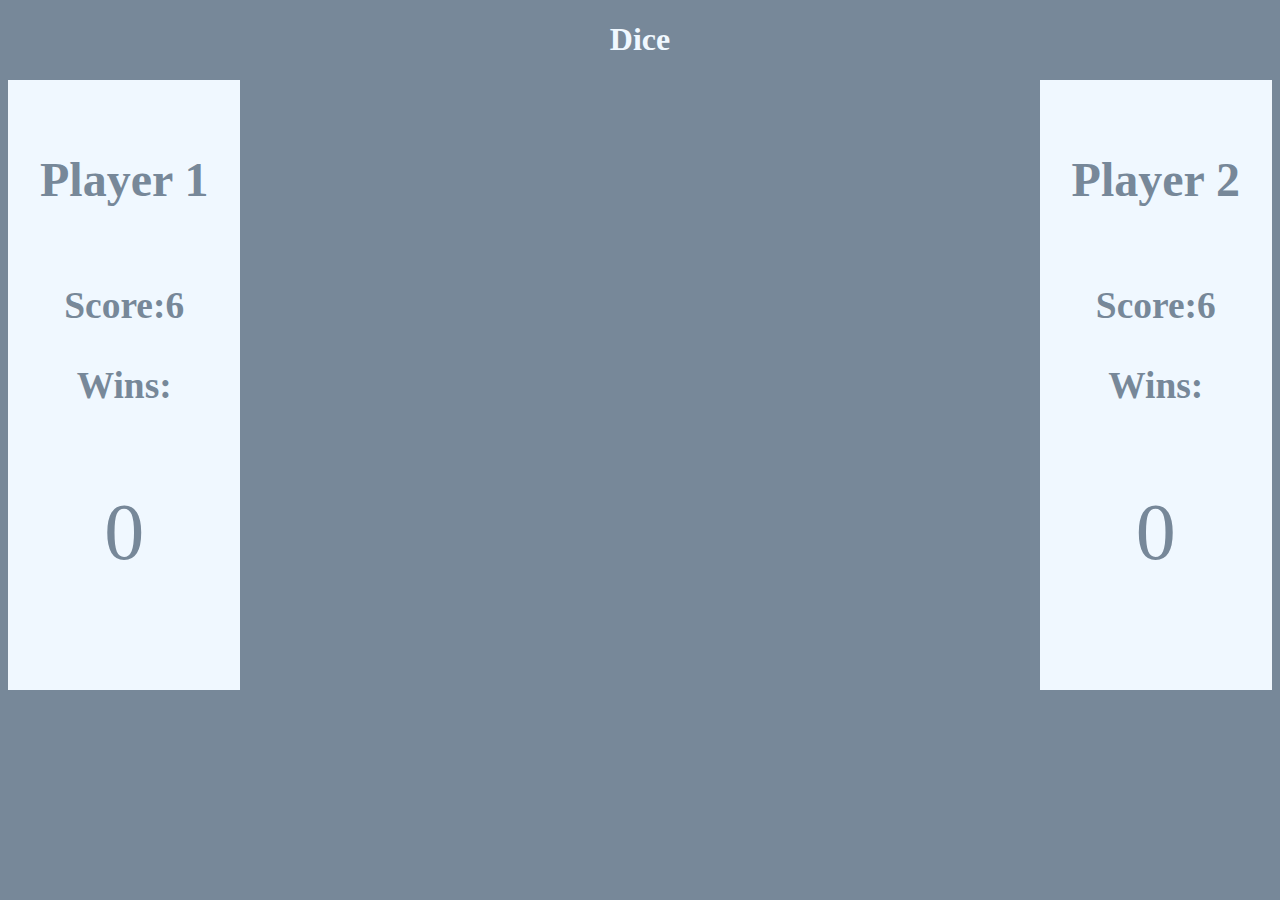
==== dice.html @ 92e3a90b "added games section for javascript practice" ====
<!DOCTYPE html>
<html lang="en">
  <head>
    <meta charset="UTF-8" />
    <meta http-equiv="X-UA-Compatible" content="IE=edge" />
    <meta name="viewport" content="width=device-width, initial-scale=1.0" />
    <title>Dice</title>
    <link rel="stylesheet" href="css/projects/games/dice.css" />
    <link
      rel="stylesheet"
      href="https://cdnjs.cloudflare.com/ajax/libs/font-awesome/6.2.1/css/all.min.css"
      integrity="sha512-MV7K8+y+gLIBoVD59lQIYicR65iaqukzvf/nwasF0nqhPay5w/9lJmVM2hMDcnK1OnMGCdVK+iQrJ7lzPJQd1w=="
      crossorigin="anonymous"
      referrerpolicy="no-referrer"
    />
  </head>
  <body>
    <header class="title">
      <h1>Dice</h1>
    </header>
    <section class="main">
      <aside class="players">
        <span class="playerName">
          <i onclick="changeName('p1')" class="fa-regular fa-pen-to-square"></i>
          <h2 class="p1">Player 1</h2>
        </span>
        <span class="playerScore">
          <h3>Score:<span>6</span></h3>
        </span>
        <div class="playerWins">
          <h3>Wins:</h3>
          <p class="winCount" id="p1WinCount">0</p>
        </div>
      </aside>
      <main class="gameBoard">
        <div class="dice" id="die1">
          <i class="fa-solid fa-dice-three"></i>
        </div>
        <div class="dice" id="die2">
          <i class="fa-solid fa-dice-three"></i>
        </div>
      </main>
      <aside class="players">
        <span class="playerName">
          <h2 class="p2">Player 2</h2>
          <i onclick="changeName('p2')" class="fa-regular fa-pen-to-square"></i>
        </span>
        <span class="playerScore">
          <h3>Score:<span>6</span></h3>
        </span>
        <div class="playerWins">
          <h3>Wins:</h3>
          <p class="winCount" id="p2WinCount">0</p>
        </div>
      </aside>
    </section>
    <script src="games.js"></script>
  </body>
</html>
---- css/projects/games/dice.css ----
:root {
  --primary-light: aliceblue;
  --primary-dark: lightslategray;
}

body {
  background-color: var(--primary-dark);
}
.btn {
  height: 40px;
}
.title {
  text-align: center;
  color: var(--primary-light);
}

.main {
  display: flex;
  justify-content: space-between;
}

/* Players Name, Score, and win count  */
aside {
  background-color: var(--primary-light);
  color: var(--primary-dark);
  height: fit-content;
  padding: 1em;
}
.players {
  font-size: 2rem;
  text-align: center;
}
.playerName {
  display: flex;
}
.playerScore h3 {
}
.playerWins h3 {
}
.winCount {
  font-size: 2.5em;
}
.gameBoard {
  display: flex;
}

/* The Game board dice  */
.dice {
  color: white;
  font-size: 10em;
  margin: 0.1em;
}
.fa-solid {
  border-radius: 50%;
  background-color: black;
  -webkit-border-radius: 50%;
  -moz-border-radius: 50%;
  -ms-border-radius: 50%;
  -o-border-radius: 50%;
  height: 0px;
}
.dice .numberRow {
  display: flex;
}
.dot {
  background-color: black;
  border-radius: 50%;
  -webkit-border-radius: ;
  -moz-border-radius: ;
  -ms-border-radius: ;
  -o-border-radius: ;
  height: 25px;
  margin: 1em;
  padding: 0.5em;
  width: 25px;
}
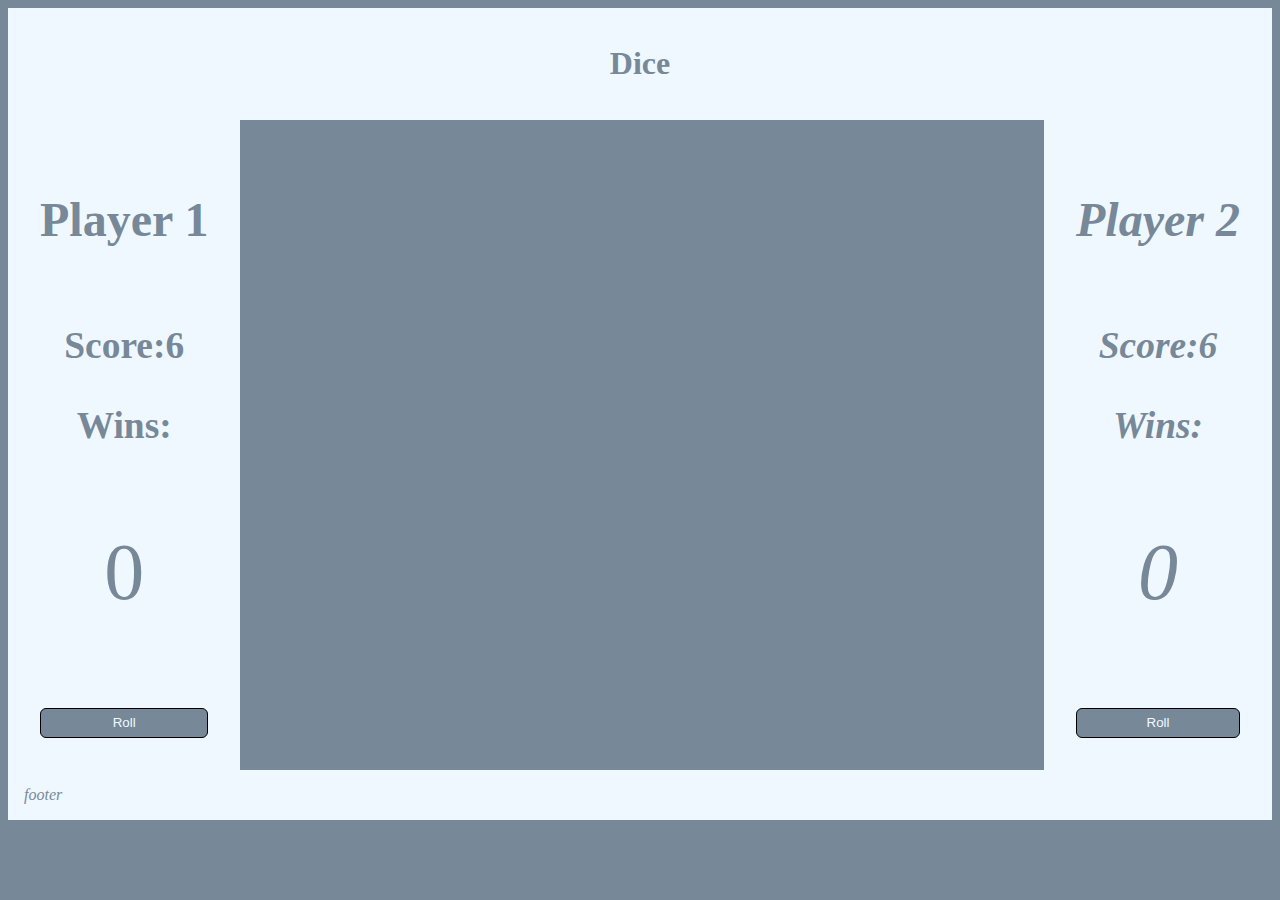
==== commit d52999ea: "fixed dice change display on roll" ====
--- a/dice.html
+++ b/dice.html
@@ -12,6 +12,11 @@
       integrity="sha512-MV7K8+y+gLIBoVD59lQIYicR65iaqukzvf/nwasF0nqhPay5w/9lJmVM2hMDcnK1OnMGCdVK+iQrJ7lzPJQd1w=="
       crossorigin="anonymous"
       referrerpolicy="no-referrer"
+    />
+    <link
+      rel="icon"
+      type="image/svg+xml"
+      href="data:image/svg+xml,<svg xmlns=%22http://www.w3.org/2000/svg%22 width=%22256%22 height=%22256%22 viewBox=%220 0 100 100%22><rect width=%22100%22 height=%22100%22 rx=%2220%22 fill=%22%23778899%22></rect><text x=%2250%%22 y=%2250%%22 dominant-baseline=%22central%22 text-anchor=%22middle%22 font-size=%2290%22>🎲</text></svg>"
     />
   </head>
   <body>
@@ -31,15 +36,18 @@
           <h3>Wins:</h3>
           <p class="winCount" id="p1WinCount">0</p>
         </div>
+        <button id="rollBtn" onclick="roll()">Roll</button>
       </aside>
+
       <main class="gameBoard">
         <div class="dice" id="die1">
-          <i class="fa-solid fa-dice-three"></i>
+          <i />
         </div>
         <div class="dice" id="die2">
-          <i class="fa-solid fa-dice-three"></i>
+          <i />
         </div>
       </main>
+
       <aside class="players">
         <span class="playerName">
           <h2 class="p2">Player 2</h2>
@@ -52,8 +60,10 @@
           <h3>Wins:</h3>
           <p class="winCount" id="p2WinCount">0</p>
         </div>
+        <button id="rollBtn" onclick="roll()">Roll</button>
       </aside>
     </section>
+    <footer>footer</footer>
     <script src="games.js"></script>
   </body>
 </html>
--- a/css/projects/games/dice.css
+++ b/css/projects/games/dice.css
@@ -6,12 +6,14 @@
 body {
   background-color: var(--primary-dark);
 }
+header {
+  background-color: var(--primary-light);
+  color: var(--primary-dark);
+  padding: 1em;
+  text-align: center;
+}
 .btn {
   height: 40px;
-}
-.title {
-  text-align: center;
-  color: var(--primary-light);
 }
 
 .main {
@@ -57,20 +59,30 @@
   -moz-border-radius: 50%;
   -ms-border-radius: 50%;
   -o-border-radius: 50%;
-  height: 0px;
+  height: min-content;
 }
-.dice .numberRow {
-  display: flex;
+
+#rollBtn {
+  border: 1px solid black;
+  background-color: var(--primary-dark);
+  color: var(--primary-light);
+  -webkit-border-radius: 6px;
+  -moz-border-radius: 6px;
+  -ms-border-radius: 6px;
+  -o-border-radius: 6px;
+  border-radius: 6px;
+  height: 30px;
+  width: 100%;
+  /* visibility: hidden; */
 }
-.dot {
-  background-color: black;
-  border-radius: 50%;
-  -webkit-border-radius: ;
-  -moz-border-radius: ;
-  -ms-border-radius: ;
-  -o-border-radius: ;
-  height: 25px;
-  margin: 1em;
-  padding: 0.5em;
-  width: 25px;
+#rollBtn:hover {
+  background-color: var(--primary-light);
+  color: var(--primary-dark);
 }
+
+/* footer  */
+footer {
+  background-color: var(--primary-light);
+  color: var(--primary-dark);
+  padding: 1em;
+}
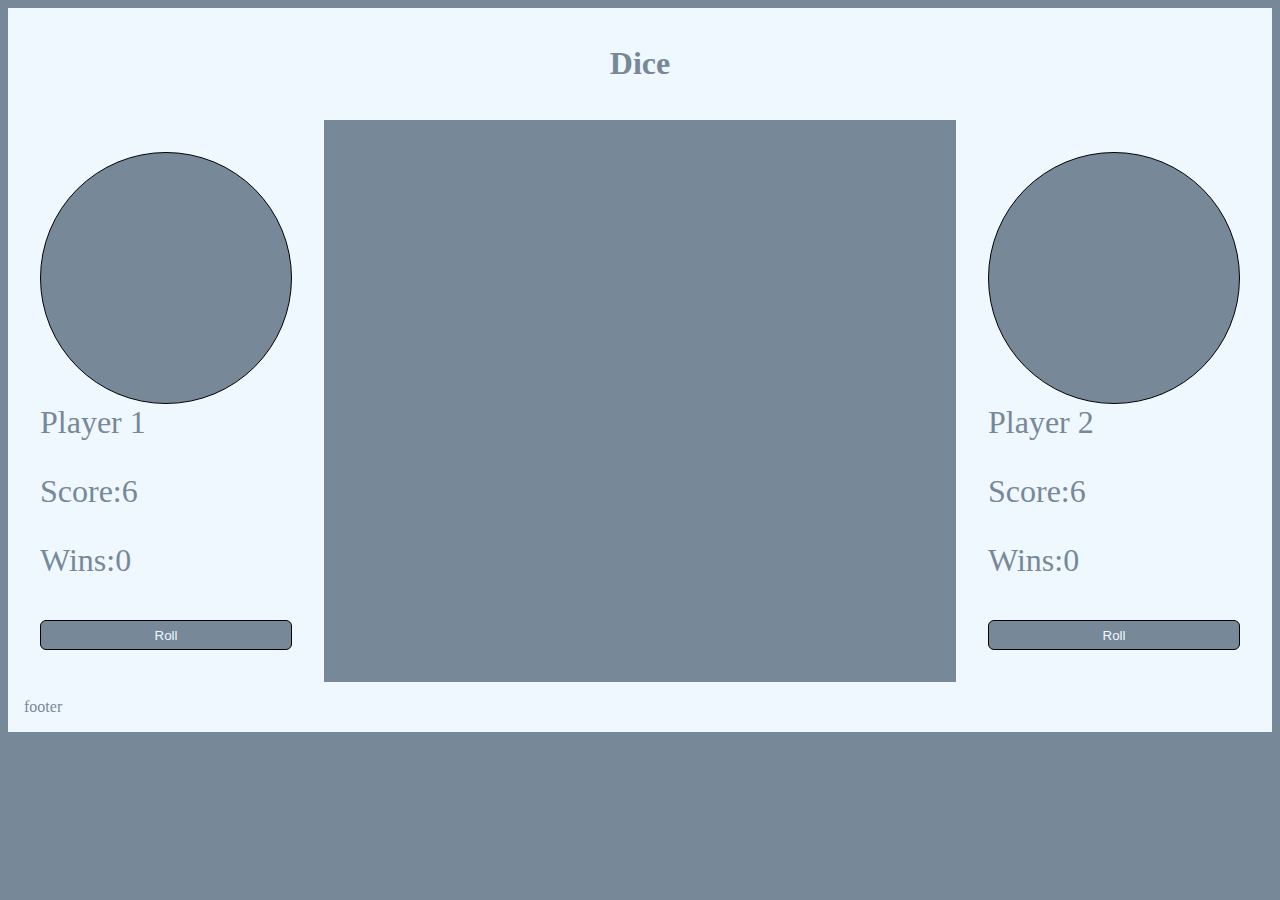
==== commit aa653780: "dynamic dice html populate & custom # of sides" ====
--- a/dice.html
+++ b/dice.html
@@ -25,40 +25,33 @@
     </header>
     <section class="main">
       <aside class="players">
+        <div class="avatar"></div>
         <span class="playerName">
           <i onclick="changeName('p1')" class="fa-regular fa-pen-to-square"></i>
-          <h2 class="p1">Player 1</h2>
+          <p class="p1">Player 1</p>
         </span>
         <span class="playerScore">
-          <h3>Score:<span>6</span></h3>
+          <p>Score:<span>6</span></p>
         </span>
         <div class="playerWins">
-          <h3>Wins:</h3>
-          <p class="winCount" id="p1WinCount">0</p>
+          <p>Wins:<span>0</span></p>
         </div>
         <button id="rollBtn" onclick="roll()">Roll</button>
       </aside>
 
-      <main class="gameBoard">
-        <div class="dice" id="die1">
-          <i />
-        </div>
-        <div class="dice" id="die2">
-          <i />
-        </div>
-      </main>
+      <main class="gameBoard" id="gameBoard"></main>
 
       <aside class="players">
+        <div class="avatar"></div>
         <span class="playerName">
-          <h2 class="p2">Player 2</h2>
+          <p class="p2">Player 2</p>
           <i onclick="changeName('p2')" class="fa-regular fa-pen-to-square"></i>
         </span>
         <span class="playerScore">
-          <h3>Score:<span>6</span></h3>
+          <p>Score:<span>6</span></p>
         </span>
         <div class="playerWins">
-          <h3>Wins:</h3>
-          <p class="winCount" id="p2WinCount">0</p>
+          <p>Wins:<span>0</span></p>
         </div>
         <button id="rollBtn" onclick="roll()">Roll</button>
       </aside>
--- a/css/projects/games/dice.css
+++ b/css/projects/games/dice.css
@@ -28,22 +28,53 @@
   height: fit-content;
   padding: 1em;
 }
+.avatar {
+  background-color: var(--primary-dark);
+  border: 1px solid black;
+  border-radius: 50%;
+  -webkit-border-radius: 50%;
+  -moz-border-radius: 50%;
+  -ms-border-radius: 50%;
+  -o-border-radius: 50%;
+  height: 250px;
+  width: 250px;
+}
 .players {
   font-size: 2rem;
-  text-align: center;
+  /* text-align: center; */
 }
 .playerName {
   display: flex;
+  padding: 0;
+  margin: 0;
+}
+.playerName h2 {
+  display: flex;
+  padding: 0;
+  margin: 0;
+}
+.playerName p {
+  display: flex;
+  padding: 0;
+  margin: 0;
+}
+.playerName span {
+  display: flex;
+  padding: 0;
+  margin: 0;
 }
 .playerScore h3 {
 }
 .playerWins h3 {
 }
 .winCount {
-  font-size: 2.5em;
+  /* font-size: 2.5em; */
 }
 .gameBoard {
+  align-items: center;
   display: flex;
+  flex-wrap: wrap;
+  justify-content: center;
 }
 
 /* The Game board dice  */
@@ -54,7 +85,6 @@
 }
 .fa-solid {
   border-radius: 50%;
-  background-color: black;
   -webkit-border-radius: 50%;
   -moz-border-radius: 50%;
   -ms-border-radius: 50%;
@@ -65,12 +95,12 @@
 #rollBtn {
   border: 1px solid black;
   background-color: var(--primary-dark);
-  color: var(--primary-light);
   -webkit-border-radius: 6px;
   -moz-border-radius: 6px;
   -ms-border-radius: 6px;
   -o-border-radius: 6px;
   border-radius: 6px;
+  color: var(--primary-light);
   height: 30px;
   width: 100%;
   /* visibility: hidden; */
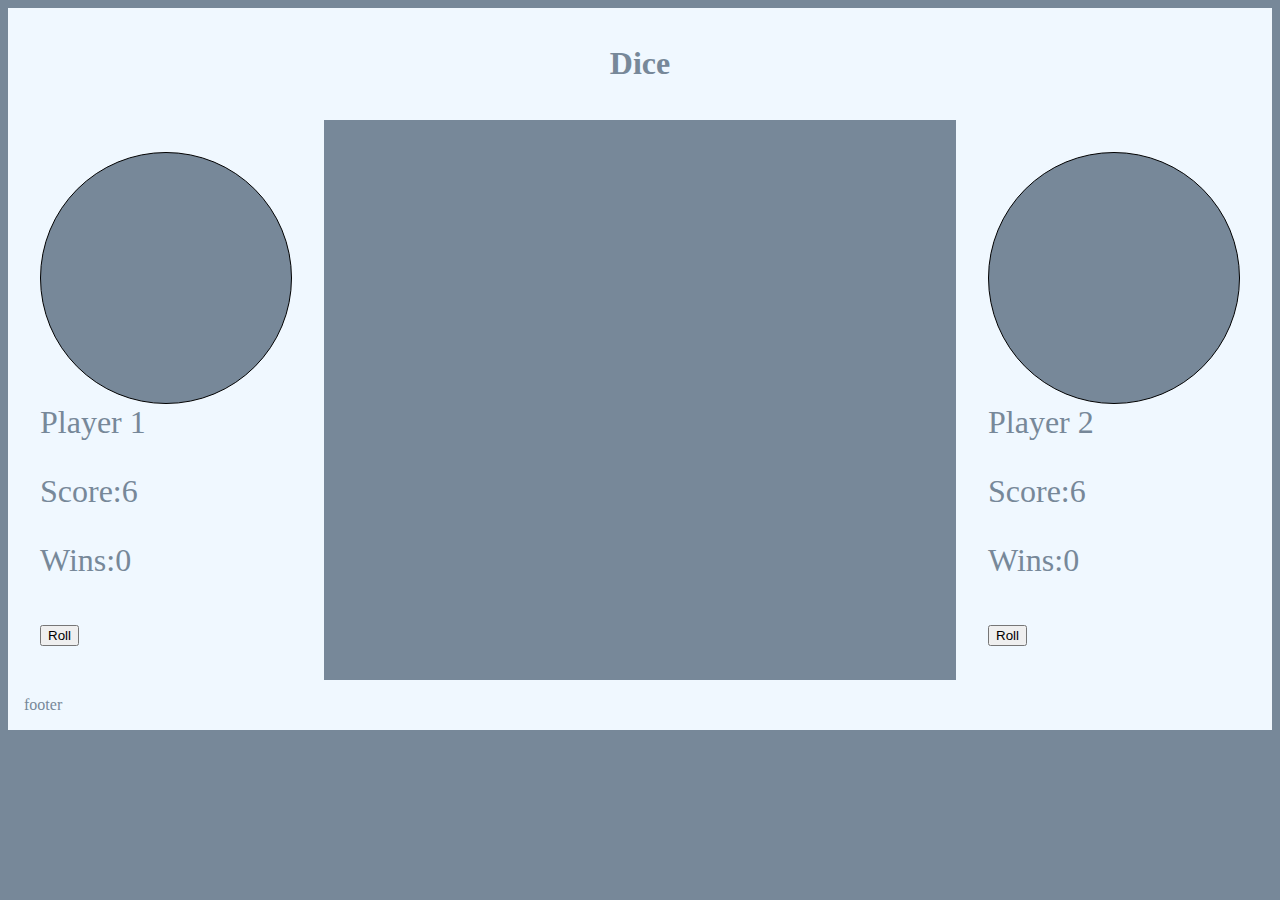
==== commit e144e585: "added score count and dom bug fix" ====
--- a/dice.html
+++ b/dice.html
@@ -36,7 +36,7 @@
         <div class="playerWins">
           <p>Wins:<span>0</span></p>
         </div>
-        <button id="rollBtn" onclick="roll()">Roll</button>
+        <button id="rollBtn1">Roll</button>
       </aside>
 
       <main class="gameBoard" id="gameBoard"></main>
@@ -53,7 +53,7 @@
         <div class="playerWins">
           <p>Wins:<span>0</span></p>
         </div>
-        <button id="rollBtn" onclick="roll()">Roll</button>
+        <button id="rollBtn2">Roll</button>
       </aside>
     </section>
     <footer>footer</footer>
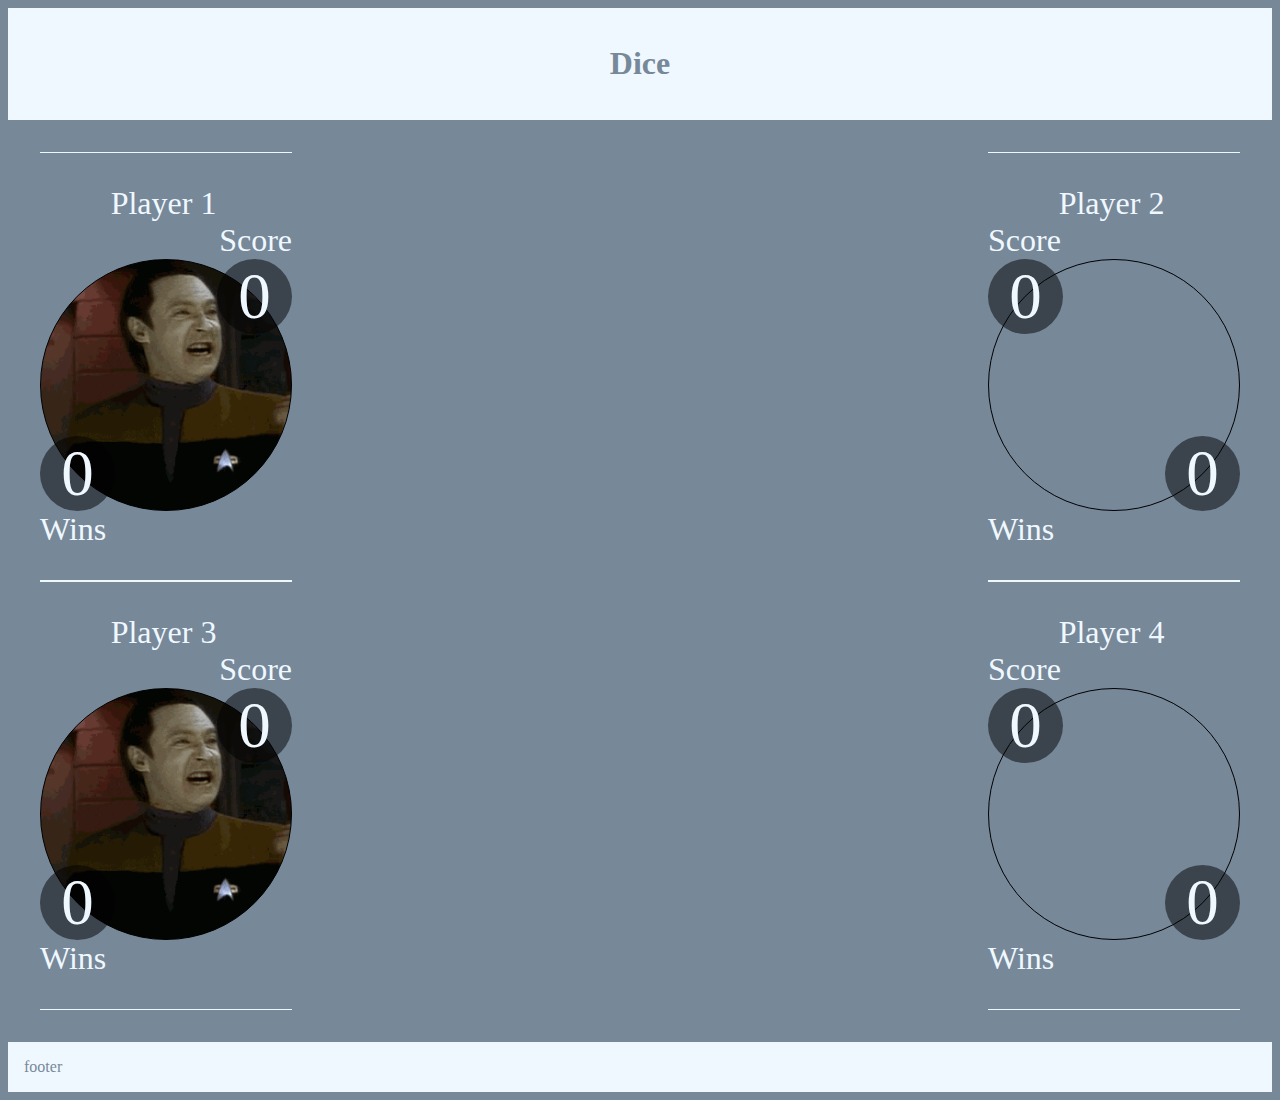
==== commit 23aa1c7e: "custom # of players style format - now dynamic" ====
--- a/dice.html
+++ b/dice.html
@@ -24,36 +24,12 @@
       <h1>Dice</h1>
     </header>
     <section class="main">
-      <aside class="players">
-        <div class="avatar"></div>
-        <span class="playerName">
-          <i onclick="changeName('p1')" class="fa-regular fa-pen-to-square"></i>
-          <p class="p1">Player 1</p>
-        </span>
-        <span class="playerScore">
-          <p>Score:<span>6</span></p>
-        </span>
-        <div class="playerWins">
-          <p>Wins:<span>0</span></p>
-        </div>
-        <button id="rollBtn1">Roll</button>
-      </aside>
+      <aside class="players" id="leftSide"></aside>
 
       <main class="gameBoard" id="gameBoard"></main>
 
-      <aside class="players">
-        <div class="avatar"></div>
-        <span class="playerName">
-          <p class="p2">Player 2</p>
-          <i onclick="changeName('p2')" class="fa-regular fa-pen-to-square"></i>
-        </span>
-        <span class="playerScore">
-          <p>Score:<span>6</span></p>
-        </span>
-        <div class="playerWins">
-          <p>Wins:<span>0</span></p>
-        </div>
-        <button id="rollBtn2">Roll</button>
+      <aside class="players" id="rightSide">
+        <!-- <button id="rollBtn2">Roll</button> -->
       </aside>
     </section>
     <footer>footer</footer>
--- a/css/projects/games/dice.css
+++ b/css/projects/games/dice.css
@@ -1,6 +1,7 @@
 :root {
   --primary-light: aliceblue;
   --primary-dark: lightslategray;
+  --clear-black: rgba(0, 0, 0, 0.5);
 }
 
 body {
@@ -23,10 +24,85 @@
 
 /* Players Name, Score, and win count  */
 aside {
-  background-color: var(--primary-light);
-  color: var(--primary-dark);
+  /* background-color: var(--primary-light); */
+  color: var(--primary-light);
   height: fit-content;
   padding: 1em;
+}
+#leftSide {
+}
+#rightSide {
+}
+.players {
+  font-size: 2rem;
+  /* text-align: center; */
+}
+.player {
+  border-top: 1px solid var(--primary-light);
+  border-bottom: 1px solid var(--primary-light);
+  padding: 1em 0;
+}
+.player-name {
+  display: flex;
+  justify-content: center;
+}
+.player-name i {
+  font-size: 18px;
+  margin-left: 5px;
+}
+.player-head {
+  /* padding: 0 10px; */
+  display: flex;
+}
+.player-body {
+  position: relative;
+}
+.score-count {
+  color: var(--primary-light);
+  border-radius: 50%;
+  position: absolute;
+  text-align: center;
+  top: 0;
+  font-size: 65px;
+  background-color: var(--clear-black);
+  width: 75px;
+  height: 75px;
+  -webkit-border-radius: 50%;
+  -moz-border-radius: 50%;
+  -ms-border-radius: 50%;
+  -o-border-radius: 50%;
+}
+#leftSide .player-head {
+  justify-content: end;
+}
+#leftSide .score-count {
+  right: 0;
+}
+#rightSide .score-count {
+  left: 0;
+}
+
+.win-count {
+  border-radius: 50%;
+  color: var(--primary-light);
+
+  background-color: var(--clear-black);
+  bottom: 0;
+  text-align: center;
+  position: absolute;
+  width: 75px;
+  height: 75px;
+  font-size: 65px;
+  -webkit-border-radius: 50%;
+  -moz-border-radius: 50%;
+  -ms-border-radius: 50%;
+  -o-border-radius: 50%;
+}
+#leftSide .win-count {
+  left: 0;
+}
+#rightSide .win-count {
+  right: 0;
 }
 .avatar {
   background-color: var(--primary-dark);
@@ -38,37 +114,29 @@
   -o-border-radius: 50%;
   height: 250px;
   width: 250px;
+  background-repeat: no-repeat;
+  background-size: cover;
 }
-.players {
-  font-size: 2rem;
-  /* text-align: center; */
+#leftSide .avatar {
+  background-image: url("/public/img/test/test-gif-1.gif");
 }
-.playerName {
+#rightSide .avatar {
+  background-image: url("/public/img/test/test-gif-2.gif");
+}
+.player-footer {
   display: flex;
-  padding: 0;
+  justify-content: flex-end;
+  padding: 0 6px;
+}
+#leftSide .player-footer {
+  justify-content: flex-start;
+}
+.player-name {
+  display: flex;
   margin: 0;
 }
-.playerName h2 {
-  display: flex;
-  padding: 0;
+.player-name p {
   margin: 0;
-}
-.playerName p {
-  display: flex;
-  padding: 0;
-  margin: 0;
-}
-.playerName span {
-  display: flex;
-  padding: 0;
-  margin: 0;
-}
-.playerScore h3 {
-}
-.playerWins h3 {
-}
-.winCount {
-  /* font-size: 2.5em; */
 }
 .gameBoard {
   align-items: center;
